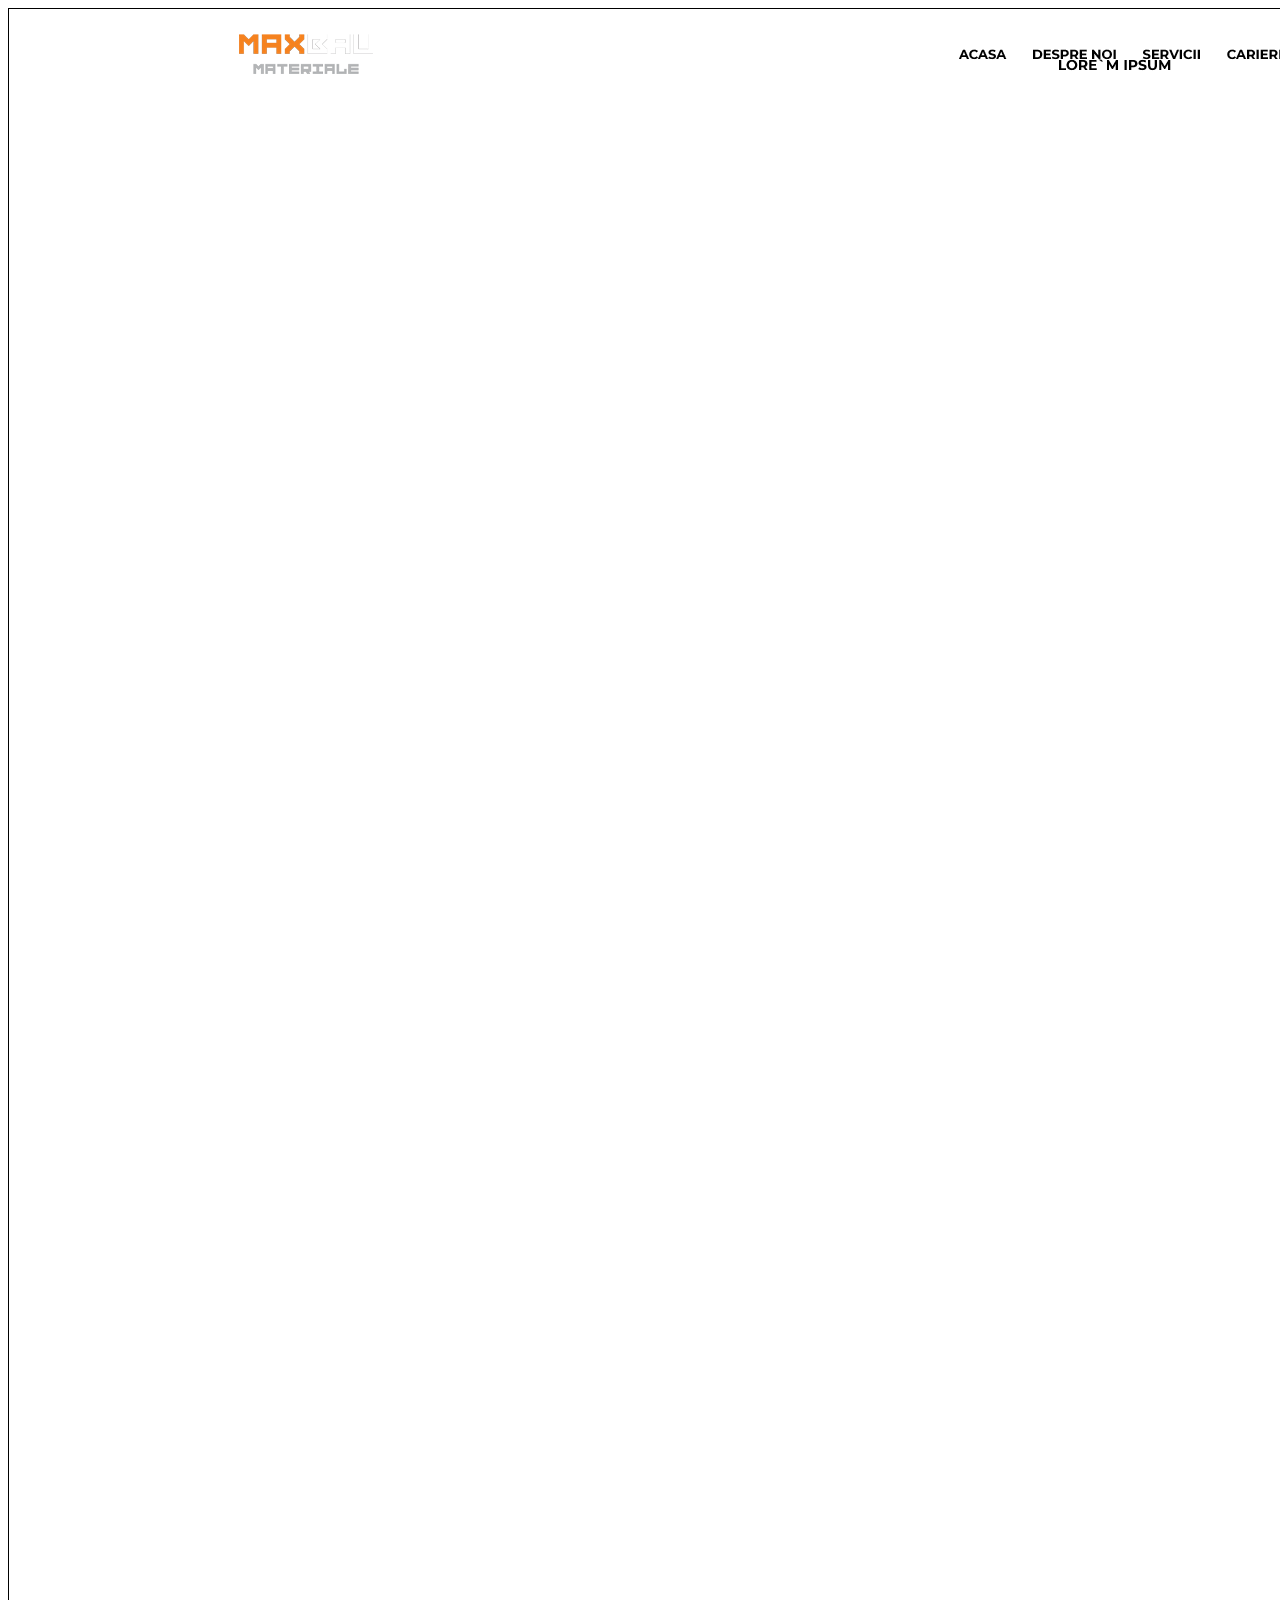
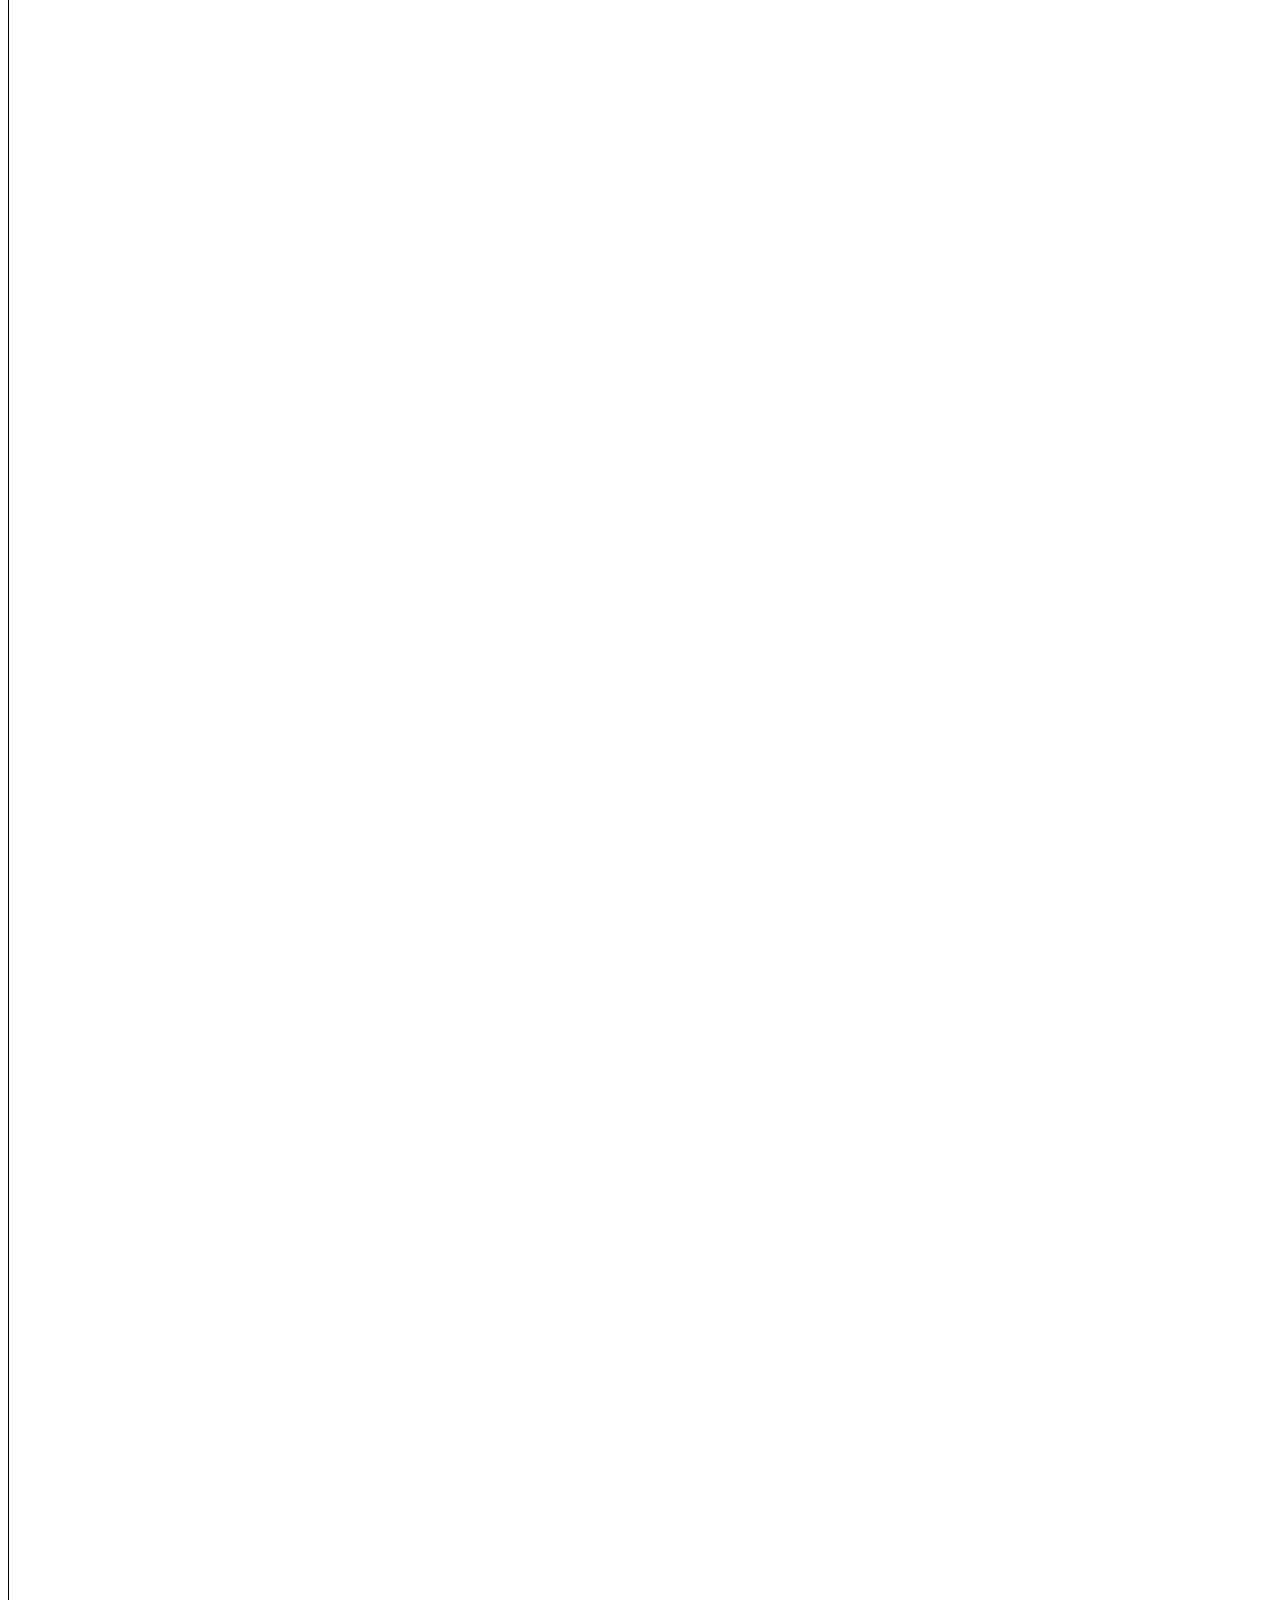
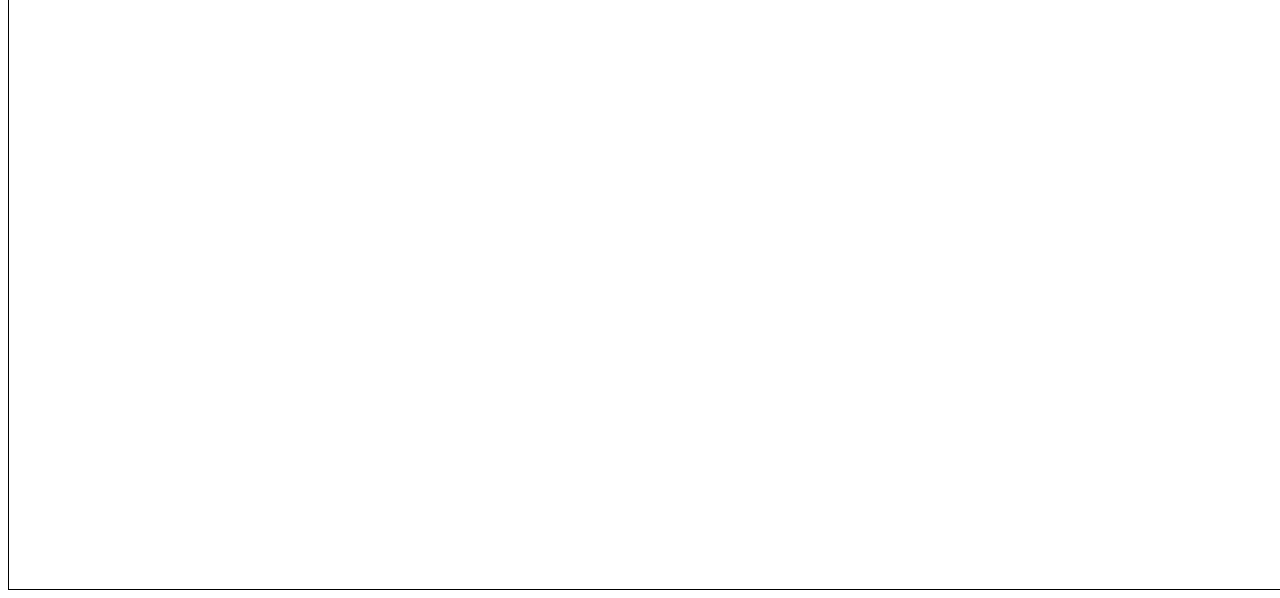
==== index.html @ 09daf8ff "Am adaugat primele fisiere" ====
<!DOCTYPE html>
<html>

<head>
    <link rel="stylesheet" href="index.css">
</head>

<body>
    <div id="general">
        <div id="header">
            <img id="logo" src="headerIMG/BauSite.png">
            <img id="meniu" src="headerIMG/meniu.png">
            <img id="lore" src="headerIMG/lore.png">
        </div>
    </div>
</body>

</html>
---- index.css ----
#general {
    position: relative;
    border: 1px solid;
    width: 1600px;
    height: 3780px;
    margin-left: auto;
    margin-right: auto;
}

#logo {
    position: absolute;
    top: 25px;
    left: 230px;
}

#meniu {
    position: absolute;
    top: 40px;
    left: 950px;
}

#lore {
    position: absolute;
    top: 50px;
    left: 1050px;
}
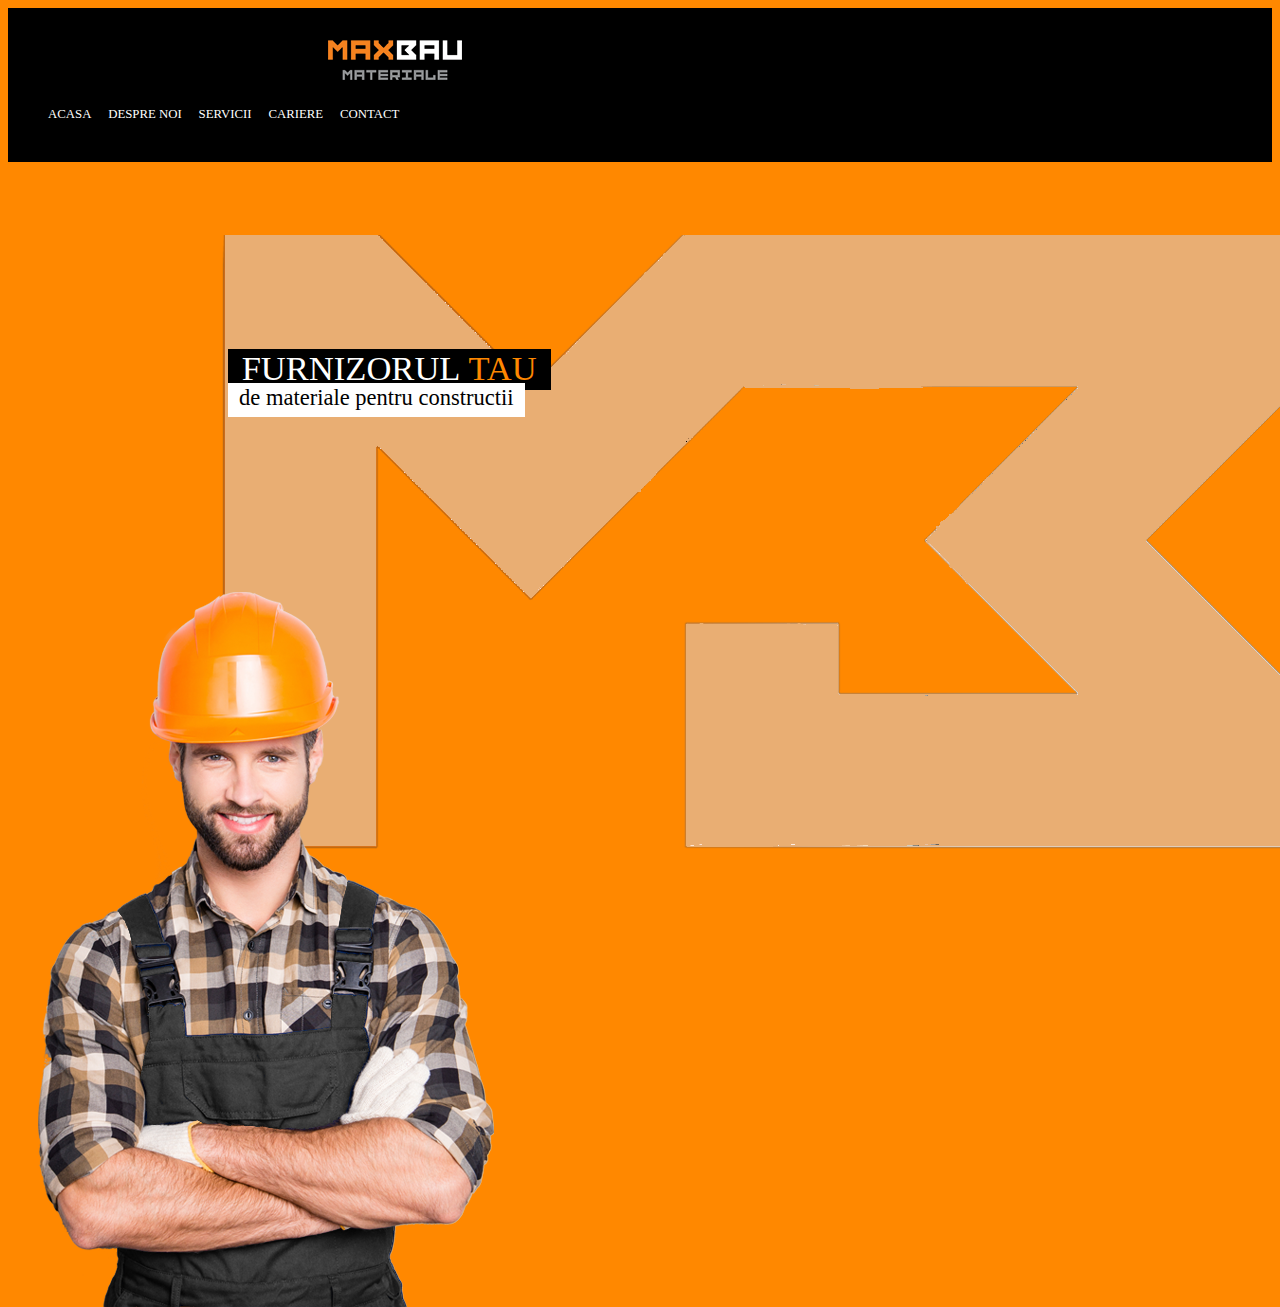
==== commit 5d847423: "adaugat inceput site" ====
--- a/index.html
+++ b/index.html
@@ -2,17 +2,67 @@
 <html>
 
 <head>
+    <meta name="viewport" content="width=device-width, initial-scale=1">
+    <link href="https://cdn.jsdelivr.net/npm/bootstrap@5.2.2/dist/css/bootstrap.min.css" rel="stylesheet"
+        integrity="sha384-Zenh87qX5JnK2Jl0vWa8Ck2rdkQ2Bzep5IDxbcnCeuOxjzrPF/et3URy9Bv1WTRi" crossorigin="anonymous">
     <link rel="stylesheet" href="index.css">
 </head>
 
 <body>
-    <div id="general">
-        <div id="header">
-            <img id="logo" src="headerIMG/BauSite.png">
-            <img id="meniu" src="headerIMG/meniu.png">
-            <img id="lore" src="headerIMG/lore.png">
+
+    <div class="container-fluid">
+
+        <div id="allhead">
+            <div class="row hsus">
+                <div class="col-md-4 logo">
+                    <img src="headerIMG/BauSite.png">
+                </div>
+
+                <div class="col-md-3 centru"></div>
+
+
+                <div class="col-md-5 lista">
+                    <ul>
+                        <li><a href="#">ACASA</a></li>
+                        <li><a href="#">DESPRE NOI</a></li>
+                        <li><a href="#">SERVICII</a></li>
+                        <li><a href="#">CARIERE</a></li>
+                        <li><a href="#">CONTACT</a></li>
+                    </ul>
+                </div>
+            </div>
+
+            <img id="m6" src="Layers/m6.png">
+
+            <div class="row hpoza">
+
+                <div class="col-md-6 furnizor">
+                    
+                        <div id ="head1">
+                            <span id ="fur">FURNIZORUL</span> <span id ="tau">TAU</span><br>
+                            <span id ="demat">de materiale pentru constructii</span>
+                        </div>
+                    
+                </div>
+
+                <div class="col-md-6 pozanene">
+                    <img id="dude" src="Layers/dude.png">
+                </div>
+
+            </div>
+
+
+
         </div>
+
+
+
+
     </div>
+
+    <script src="https://cdn.jsdelivr.net/npm/bootstrap@5.2.2/dist/js/bootstrap.bundle.min.js"
+        integrity="sha384-OERcA2EqjJCMA+/3y+gxIOqMEjwtxJY7qPCqsdltbNJuaOe923+mo//f6V8Qbsw3"
+        crossorigin="anonymous"></script>
 </body>
 
 </html>--- a/index.css
+++ b/index.css
@@ -1,26 +1,117 @@
-#general {
-    position: relative;
-    border: 1px solid;
-    width: 1600px;
-    height: 3780px;
-    margin-left: auto;
-    margin-right: auto;
+* {
+    box-sizing: border-box;
 }
 
-#logo {
-    position: absolute;
-    top: 25px;
-    left: 230px;
+body {
+    background-color: rgb(255, 136, 0);
+    overflow-x: hidden;
 }
 
-#meniu {
-    position: absolute;
-    top: 40px;
-    left: 950px;
+
+.logo {
+    height: 40px;
+    padding-top: 2em;
+
 }
 
-#lore {
+.logo img {
+    margin-left: 20em;
+
+}
+
+
+
+ul li {
+    display: inline-block;
+    padding-top: 2.5em;
+
+
+}
+
+ul li a {
+    text-decoration: none;
+    color: white;
+    margin-right: 1em;
+    font-size: 0.8em;
+
+}
+
+.hsus {
+    background-color: black;
+    padding-bottom: 1.5em;
+}
+
+#imaginih {
+    position: relative;
+
+}
+
+#m6 {
     position: absolute;
-    top: 50px;
-    left: 1050px;
-}+    top: 14em;
+    left: 16.5%;
+    max-width: 100%;
+    height: auto;
+    z-index: 1;
+}
+
+.furnizor {
+    padding-top: 20em;
+    padding-left: 15em;
+    z-index: 2;
+    position: relative;
+}
+
+.pozanene {
+    position: relative;
+    padding-top: 20em;
+    
+    z-index: 2;
+    
+}
+
+#dude {
+    position: absolute;
+    top: 6.9em;
+    left: 1.9em;
+}
+
+#head1 {
+    position: absolute;
+    top: 5.84em;
+    left: 6.87em;
+    font-size: clamp(1.5rem, 2.5vw, 3rem);
+}
+
+#fur {
+    color: white;
+    background-color: black;
+    padding-bottom: 0.1em;
+    padding-left: 0.4em;
+    padding-right: 0.4em;
+    font-size: clamp(1.5rem, 2.7vw, 4rem);
+    
+}
+
+#tau {
+    
+    background-color: black;
+    font-size: clamp(1.5rem, 2.7vw, 4rem);
+    color:rgb(255, 136, 0);
+    padding-bottom: 0.1em;
+    padding-right: 0.4em;
+    margin-left: -0.4em;
+}
+
+#demat {
+    background-color: white;
+    color:black;
+    font-size: clamp(1.1rem, 1.76vw, 3rem);
+    padding-top: 0.1em;
+    padding-bottom: 0.3em;
+    padding-left: 0.5em;
+    padding-right: 0.5em;
+    position: relative;
+    top: -0.5em;
+}
+
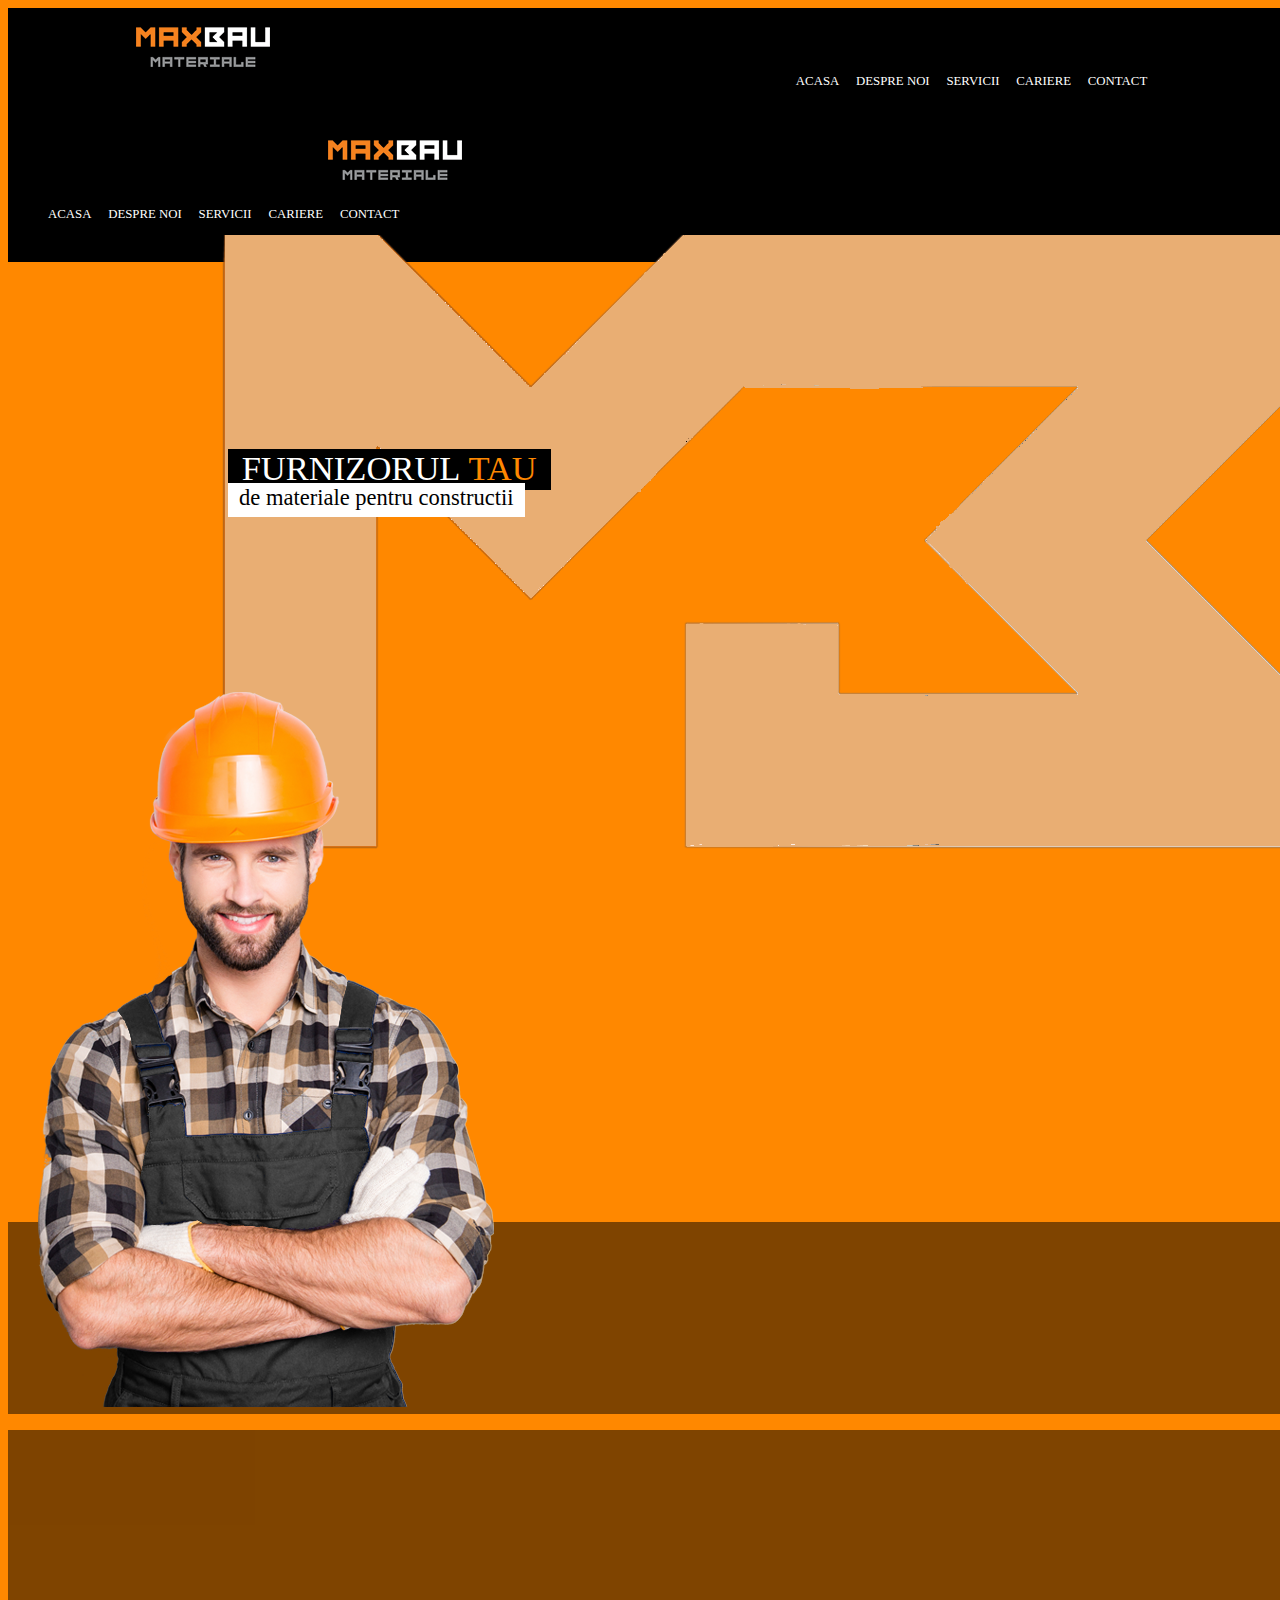
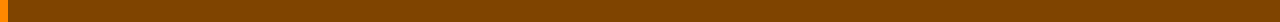
==== commit 8c33f247: "Initial commit" ====
--- a/index.html
+++ b/index.html
@@ -10,55 +10,77 @@
 
 <body>
 
-    <div class="container-fluid">
 
-        <div id="allhead">
-            <div class="row hsus">
-                <div class="col-md-4 logo">
-                    <img src="headerIMG/BauSite.png">
-                </div>
+    <div class="dan-header">
+        <div class="row">
+            <div class="col-sm-12 col-lg-6">
+                <img src="headerIMG/BauSite.png">
+            </div>
+            <div class="col-sm-12 col-lg-6 lista">
+                <ul>
+                    <li><a href="#">ACASA</a></li>
+                    <li><a href="#">DESPRE NOI</a></li>
+                    <li><a href="#">SERVICII</a></li>
+                    <li><a href="#">CARIERE</a></li>
+                    <li><a href="#">CONTACT</a></li>
+                </ul>
+            </div>
+        </div>
+    </div>
+    <div id="allhead">
+        <div class="row hsus">
+            <div class="col-md-4 logo">
+                <img src="headerIMG/BauSite.png">
+            </div>
 
-                <div class="col-md-3 centru"></div>
+            <div class="col-md-3 centru"></div>
 
 
-                <div class="col-md-5 lista">
-                    <ul>
-                        <li><a href="#">ACASA</a></li>
-                        <li><a href="#">DESPRE NOI</a></li>
-                        <li><a href="#">SERVICII</a></li>
-                        <li><a href="#">CARIERE</a></li>
-                        <li><a href="#">CONTACT</a></li>
-                    </ul>
-                </div>
+            <div class="col-md-5 lista">
+                <ul>
+                    <li><a href="#">ACASA</a></li>
+                    <li><a href="#">DESPRE NOI</a></li>
+                    <li><a href="#">SERVICII</a></li>
+                    <li><a href="#">CARIERE</a></li>
+                    <li><a href="#">CONTACT</a></li>
+                </ul>
             </div>
+        </div>
 
-            <img id="m6" src="Layers/m6.png">
+        <img id="m6" src="Layers/m6.png">
 
-            <div class="row hpoza">
+        <div class="row hpoza">
 
-                <div class="col-md-6 furnizor">
-                    
-                        <div id ="head1">
-                            <span id ="fur">FURNIZORUL</span> <span id ="tau">TAU</span><br>
-                            <span id ="demat">de materiale pentru constructii</span>
-                        </div>
-                    
-                </div>
+            <div class="col-md-6 furnizor">
 
-                <div class="col-md-6 pozanene">
-                    <img id="dude" src="Layers/dude.png">
+                <div id="head1">
+                    <span id="fur">FURNIZORUL</span> <span id="tau">TAU</span><br>
+                    <span id="demat">de materiale pentru constructii</span>
                 </div>
 
             </div>
 
+            <div class="col-md-6 pozanene">
+                <img id="dude" src="Layers/dude.png">
+            </div>
 
+        </div>
 
+        <div class="row">
+            <div class="col-md-6 gritransp"></div>
+            <div class="col-md-6 gritransp">
+                <p>Lore ipsum</p>
+            </div>
         </div>
 
 
 
+    </div>
 
-    </div>
+
+
+
+
 
     <script src="https://cdn.jsdelivr.net/npm/bootstrap@5.2.2/dist/js/bootstrap.bundle.min.js"
         integrity="sha384-OERcA2EqjJCMA+/3y+gxIOqMEjwtxJY7qPCqsdltbNJuaOe923+mo//f6V8Qbsw3"
--- a/index.css
+++ b/index.css
@@ -115,3 +115,51 @@
     top: -0.5em;
 }
 
+.gritransp {
+    position: relative;
+    width: 100%;
+    height: 12em;
+    background-color: black;
+    top: 20em;
+    opacity: 0.5;
+}
+
+body {
+    width: 100%;
+}
+
+/* Dan */
+
+.dan-header {
+    background:#000;
+    height:100px;
+    color: #FFF;
+    padding: 0 10%;
+    display:flex;
+    align-items:center;
+}
+
+.dan-header .row {
+    flex:1;
+}
+
+.dan-header .row>div:last-child {
+    text-align:right;
+}
+
+.dan-header .row>div:last-child ul {
+    padding:0;
+    margin:0;
+}
+
+.dan-header .row>div:last-child ul li {
+    padding-top:0;
+}
+
+@media all and (max-width:700px) {
+    
+    .dan-header .row>div {
+        text-align:center;
+    }
+}
+
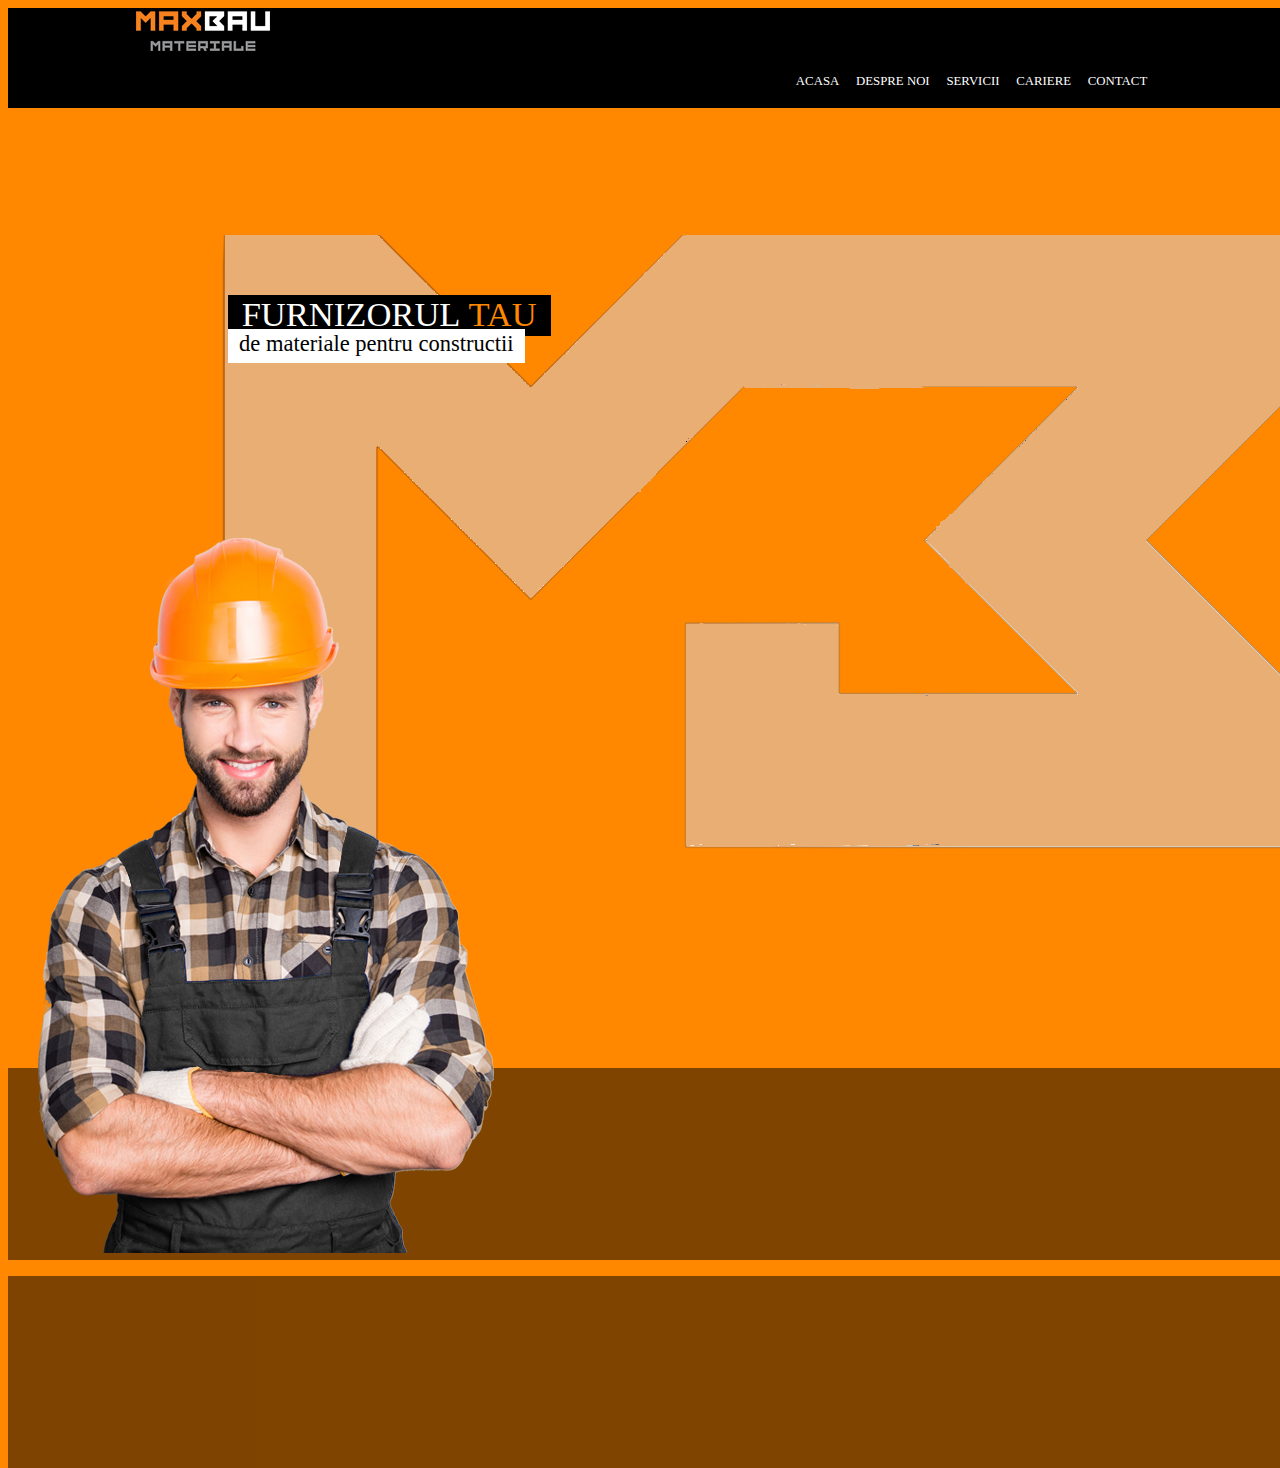
==== commit ee35a27a: "LAYOUT + PRIMA PARTE" ====
--- a/index.html
+++ b/index.html
@@ -11,7 +11,7 @@
 <body>
 
 
-    <div class="dan-header">
+    <div class="dan-header test">
         <div class="row">
             <div class="col-sm-12 col-lg-6">
                 <img src="headerIMG/BauSite.png">
@@ -27,25 +27,7 @@
             </div>
         </div>
     </div>
-    <div id="allhead">
-        <div class="row hsus">
-            <div class="col-md-4 logo">
-                <img src="headerIMG/BauSite.png">
-            </div>
-
-            <div class="col-md-3 centru"></div>
-
-
-            <div class="col-md-5 lista">
-                <ul>
-                    <li><a href="#">ACASA</a></li>
-                    <li><a href="#">DESPRE NOI</a></li>
-                    <li><a href="#">SERVICII</a></li>
-                    <li><a href="#">CARIERE</a></li>
-                    <li><a href="#">CONTACT</a></li>
-                </ul>
-            </div>
-        </div>
+   
 
         <img id="m6" src="Layers/m6.png">
 
--- a/index.css
+++ b/index.css
@@ -7,25 +7,38 @@
     overflow-x: hidden;
 }
 
+/* Dan */
 
-.logo {
-    height: 40px;
-    padding-top: 2em;
-
+.dan-header {
+    background:#000;
+    height:100px;
+    color: #FFF;
+    padding: 0 10%;
+    display:flex;
+    align-items:center;
 }
 
-.logo img {
-    margin-left: 20em;
-
+.dan-header .row {
+    flex:1;
 }
 
+.dan-header .row>div:last-child {
+    text-align:right;
+}
+
+
+@media all and (max-width:700px) {
+    
+    .dan-header .row>div {
+        text-align:center;
+    }
+}
+
+/* Dan up */
 
 
 ul li {
     display: inline-block;
-    padding-top: 2.5em;
-
-
 }
 
 ul li a {
@@ -33,17 +46,6 @@
     color: white;
     margin-right: 1em;
     font-size: 0.8em;
-
-}
-
-.hsus {
-    background-color: black;
-    padding-bottom: 1.5em;
-}
-
-#imaginih {
-    position: relative;
-
 }
 
 #m6 {
@@ -65,9 +67,7 @@
 .pozanene {
     position: relative;
     padding-top: 20em;
-    
     z-index: 2;
-    
 }
 
 #dude {
@@ -75,6 +75,8 @@
     top: 6.9em;
     left: 1.9em;
 }
+
+/*textul cu Furnizor*/
 
 #head1 {
     position: absolute;
@@ -94,8 +96,7 @@
 }
 
 #tau {
-    
-    background-color: black;
+     background-color: black;
     font-size: clamp(1.5rem, 2.7vw, 4rem);
     color:rgb(255, 136, 0);
     padding-bottom: 0.1em;
@@ -115,6 +116,8 @@
     top: -0.5em;
 }
 
+/*textul cu Furnizor*/
+
 .gritransp {
     position: relative;
     width: 100%;
@@ -128,38 +131,3 @@
     width: 100%;
 }
 
-/* Dan */
-
-.dan-header {
-    background:#000;
-    height:100px;
-    color: #FFF;
-    padding: 0 10%;
-    display:flex;
-    align-items:center;
-}
-
-.dan-header .row {
-    flex:1;
-}
-
-.dan-header .row>div:last-child {
-    text-align:right;
-}
-
-.dan-header .row>div:last-child ul {
-    padding:0;
-    margin:0;
-}
-
-.dan-header .row>div:last-child ul li {
-    padding-top:0;
-}
-
-@media all and (max-width:700px) {
-    
-    .dan-header .row>div {
-        text-align:center;
-    }
-}
-
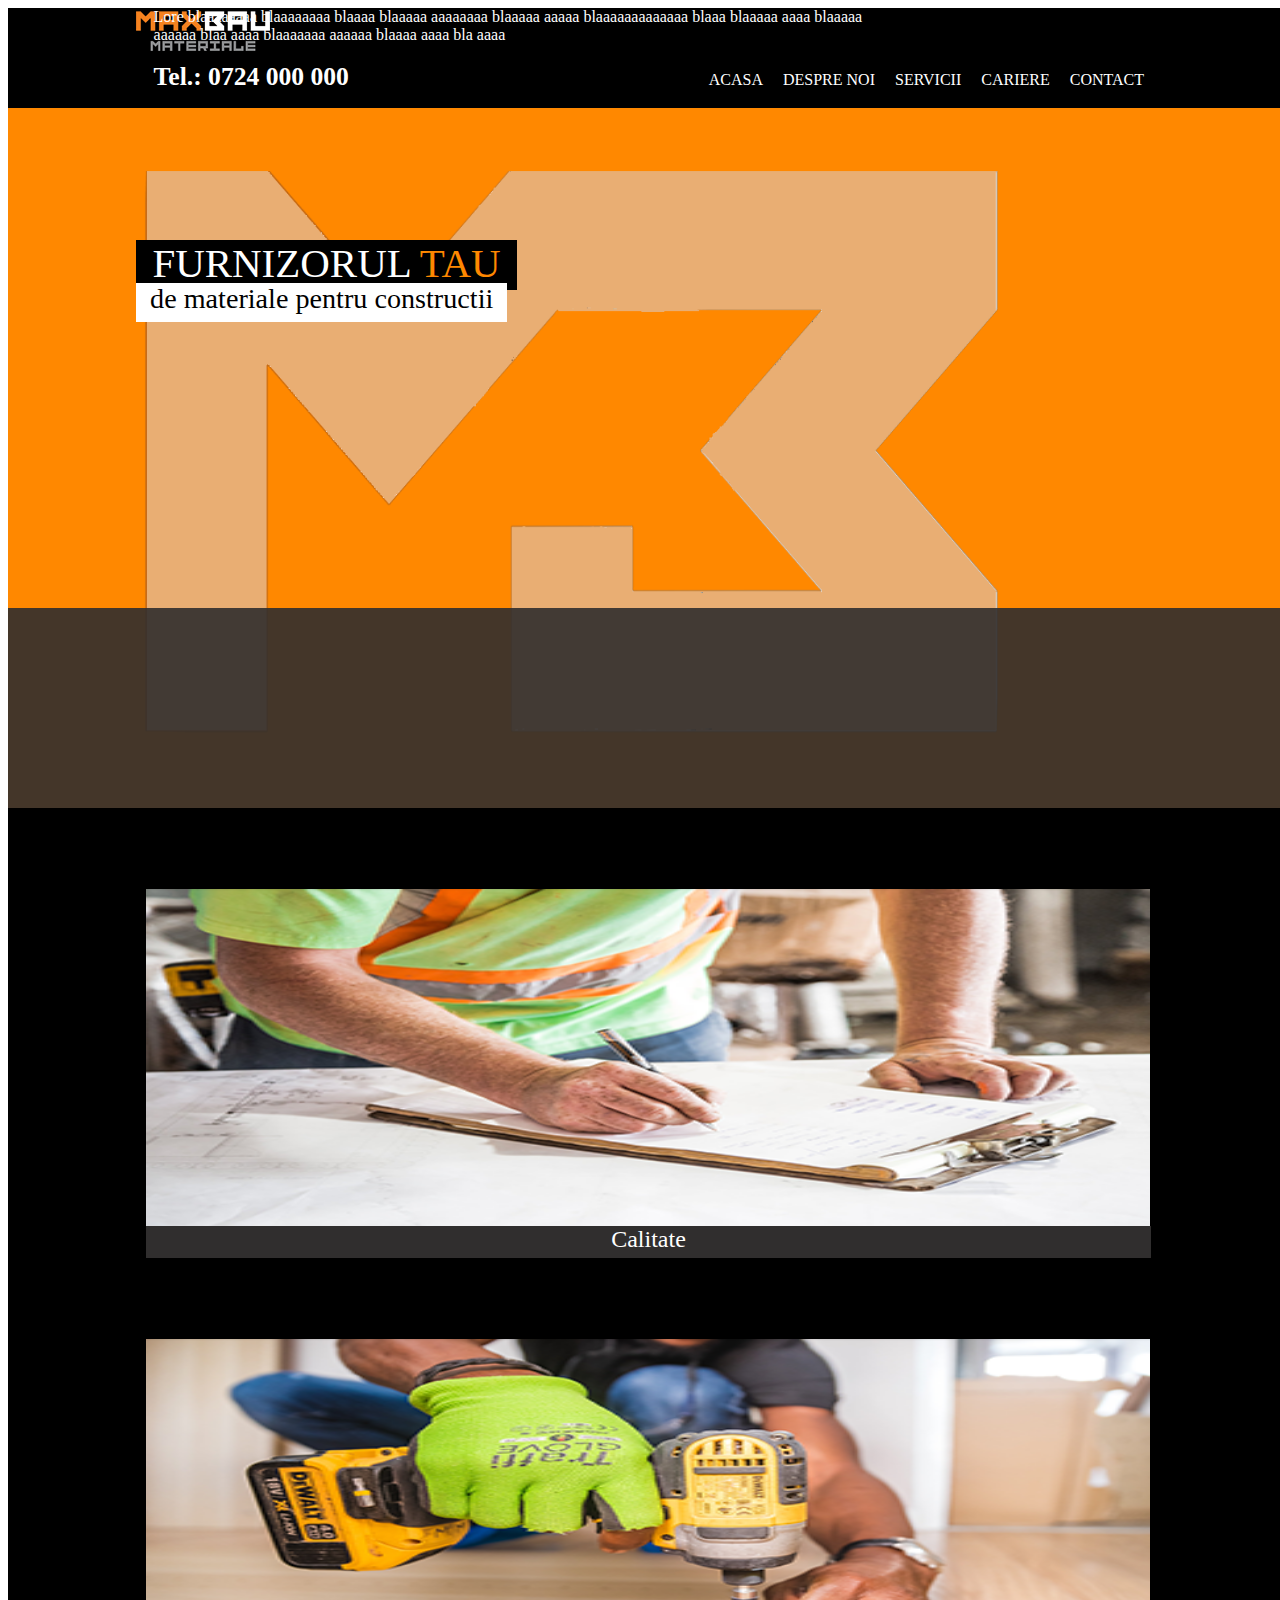
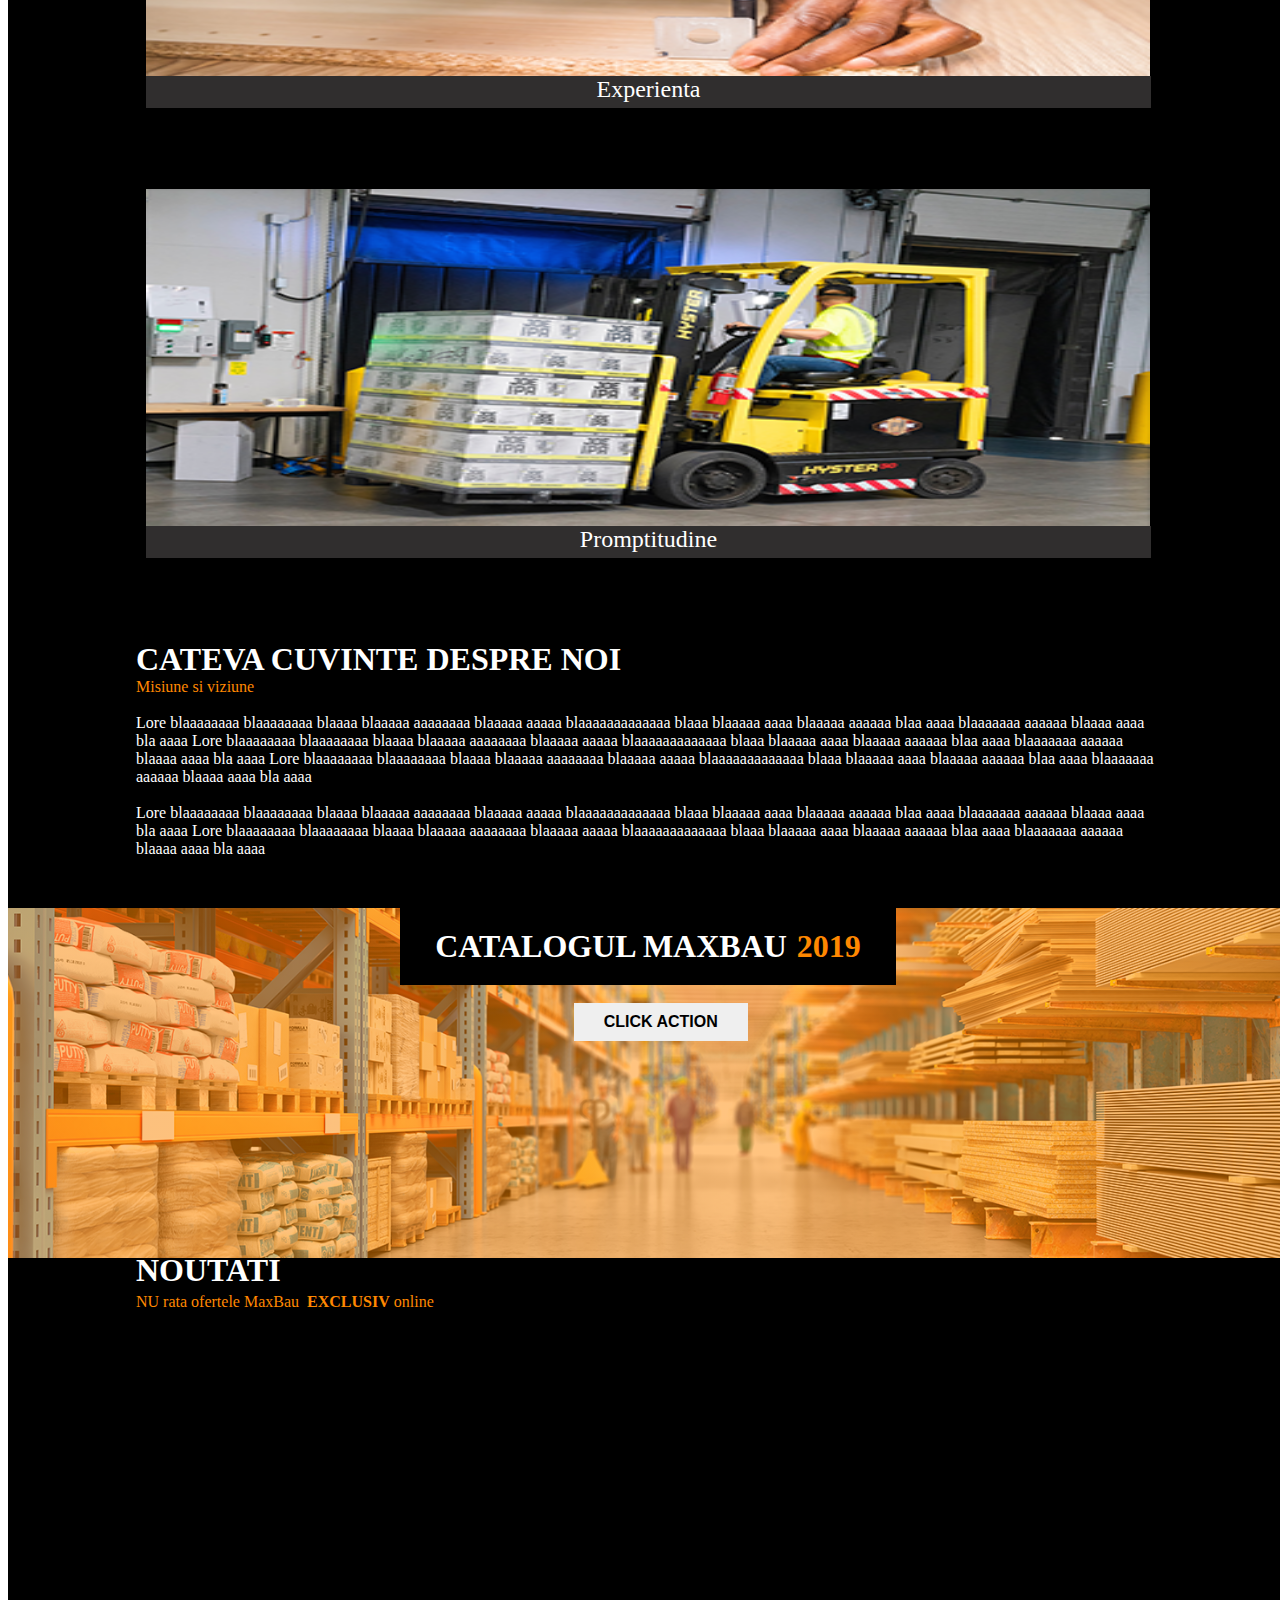
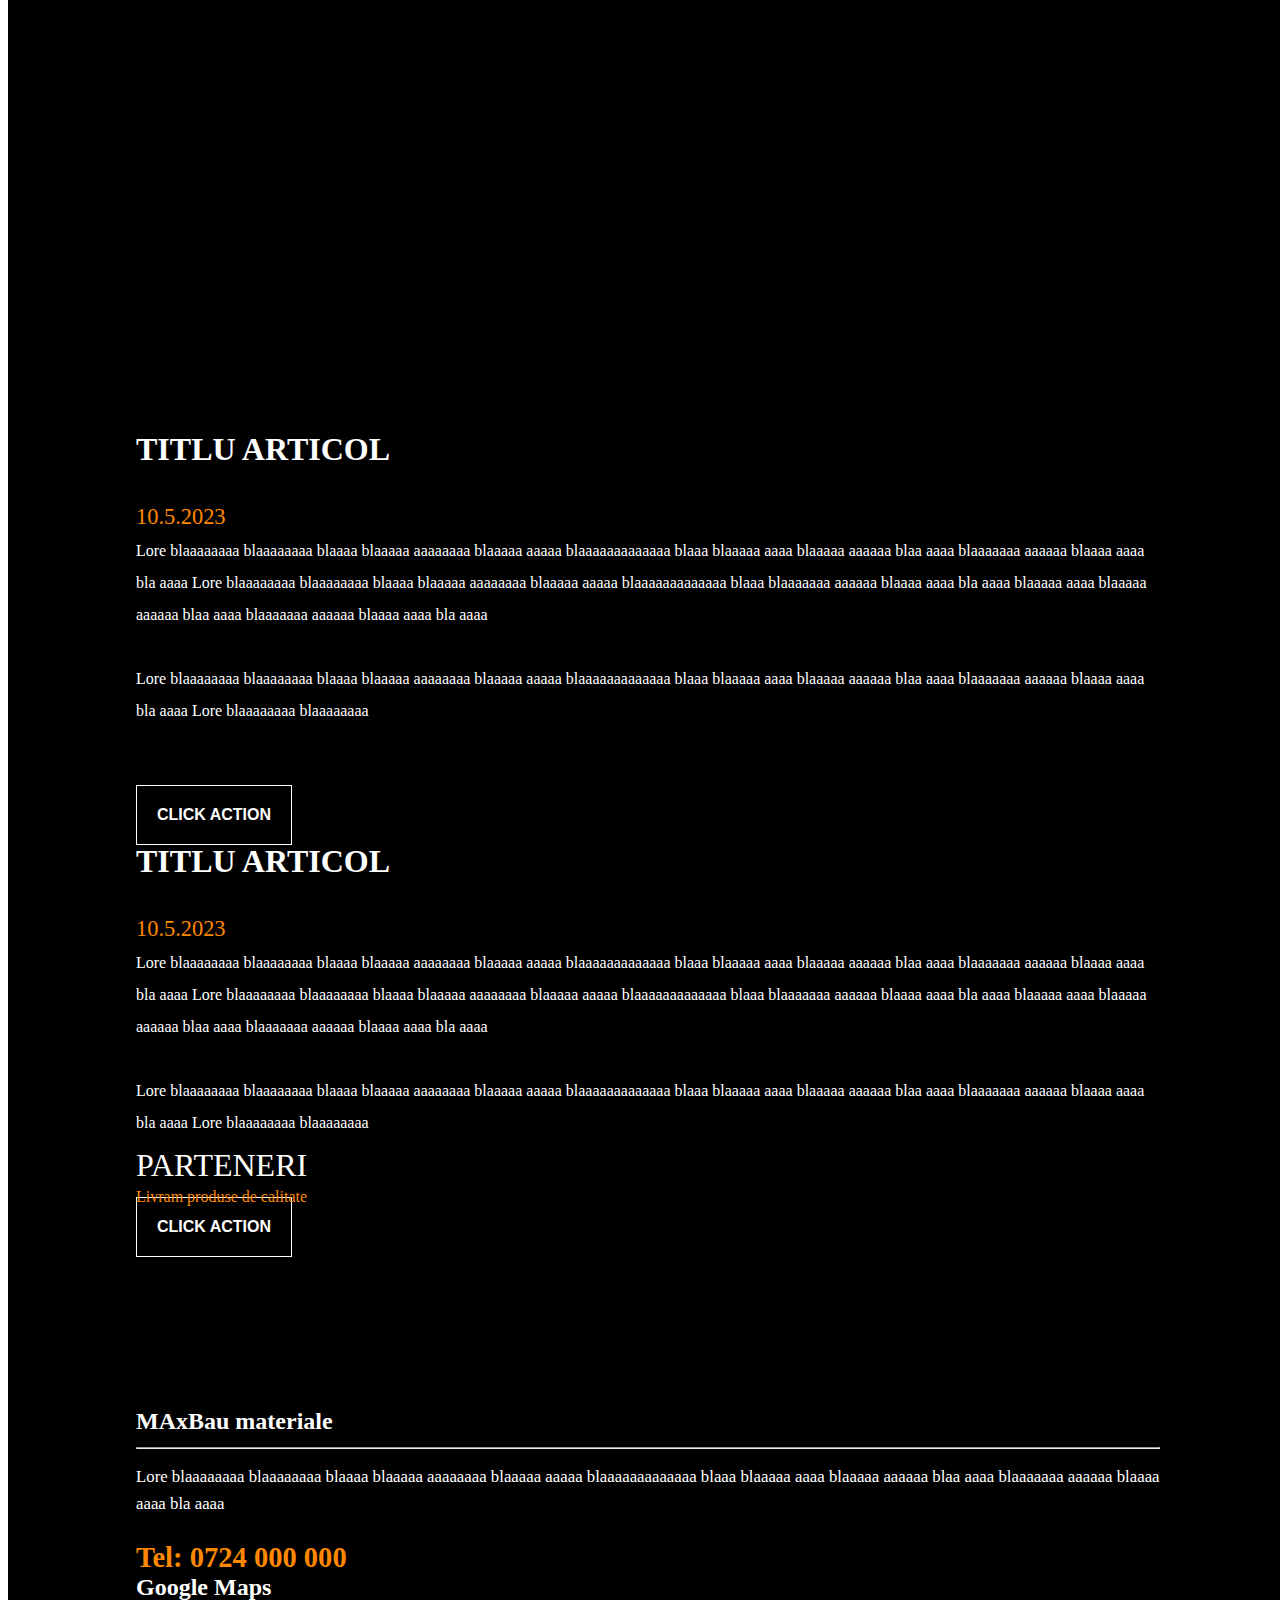
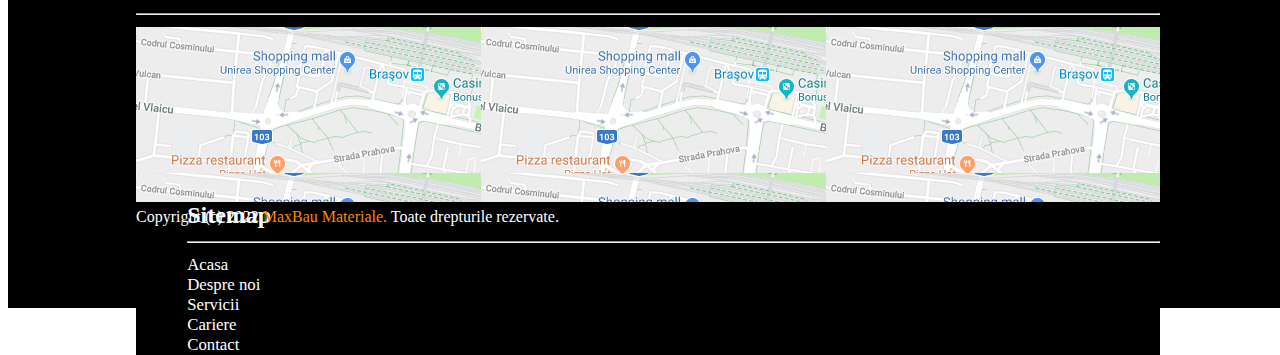
==== commit bd2d6fc0: "gata" ====
--- a/index.html
+++ b/index.html
@@ -13,7 +13,7 @@
 
     <div class="dan-header test">
         <div class="row">
-            <div class="col-sm-12 col-lg-6">
+            <div class="col-sm-12 col-lg-6 logo">
                 <img src="headerIMG/BauSite.png">
             </div>
             <div class="col-sm-12 col-lg-6 lista">
@@ -27,37 +27,254 @@
             </div>
         </div>
     </div>
-   
-
-        <img id="m6" src="Layers/m6.png">
-
-        <div class="row hpoza">
-
-            <div class="col-md-6 furnizor">
-
+
+    <div class="subheader">
+        <div id="fundalgri"></div>
+        <div class="row">
+            <div class="col-sm-12 col-lg-6 furnizor">
                 <div id="head1">
                     <span id="fur">FURNIZORUL</span> <span id="tau">TAU</span><br>
                     <span id="demat">de materiale pentru constructii</span>
                 </div>
 
-            </div>
-
-            <div class="col-md-6 pozanene">
-                <img id="dude" src="Layers/dude.png">
-            </div>
-
-        </div>
-
-        <div class="row">
-            <div class="col-md-6 gritransp"></div>
-            <div class="col-md-6 gritransp">
-                <p>Lore ipsum</p>
-            </div>
-        </div>
-
-
-
-    </div>
+                <div id="telefon">
+                    <span id="bla">Lore blaaaaaaaa blaaaaaaaa
+                        blaaaa blaaaaa aaaaaaaa blaaaaa aaaaa
+                        blaaaaaaaaaaaaa blaaa
+                        blaaaaa aaaa blaaaaa aaaaaa blaa aaaa
+                        blaaaaaaa aaaaaa blaaaa aaaa bla aaaa
+                    </span><br><br>
+                    <span id="numar"><b>Tel.: 0724 000 000</b></span>
+                </div>
+            </div>
+            <div class="col-sm-12 col-lg-6 pozanene">
+                
+            </div>
+        </div>
+    </div>
+
+    <div class="pozele">
+        <div class="row">
+            <div class="col-sm-12 col-lg-4 poza1">
+                <div class="calitate"><p>Calitate</p></div>
+            </div>
+            <div class="col-sm-12 col-lg-4 poza2">
+                <div class="calitate"><p>Experienta</p></div>
+            </div>
+            <div class="col-sm-12 col-lg-4 poza3">
+                <div class="calitate"><p>Promptitudine</p></div>
+            </div>
+        </div>
+    </div>
+
+    <div class="cuvinte">
+        <div class="row">
+            <div class="col-sm-12 col-lg-12 textcuvinte">
+                <span id="cateva"><h1>CATEVA CUVINTE DESPRE NOI</h1>
+                    <span id="misiune">Misiune si viziune</span>
+                </span><br><br>
+                <span id="lorecateva">Lore blaaaaaaaa blaaaaaaaa
+                    blaaaa blaaaaa aaaaaaaa blaaaaa aaaaa
+                    blaaaaaaaaaaaaa blaaa
+                    blaaaaa aaaa blaaaaa aaaaaa blaa aaaa
+                    blaaaaaaa aaaaaa blaaaa aaaa bla aaaa
+                    Lore blaaaaaaaa blaaaaaaaa
+                    blaaaa blaaaaa aaaaaaaa blaaaaa aaaaa
+                    blaaaaaaaaaaaaa blaaa
+                    blaaaaa aaaa blaaaaa aaaaaa blaa aaaa
+                    blaaaaaaa aaaaaa blaaaa aaaa bla aaaa
+                    Lore blaaaaaaaa blaaaaaaaa
+                    blaaaa blaaaaa aaaaaaaa blaaaaa aaaaa
+                    blaaaaaaaaaaaaa blaaa
+                    blaaaaa aaaa blaaaaa aaaaaa blaa aaaa
+                    blaaaaaaa aaaaaa blaaaa aaaa bla aaaa<br><br>
+                    Lore blaaaaaaaa blaaaaaaaa
+                    blaaaa blaaaaa aaaaaaaa blaaaaa aaaaa
+                    blaaaaaaaaaaaaa blaaa
+                    blaaaaa aaaa blaaaaa aaaaaa blaa aaaa
+                    blaaaaaaa aaaaaa blaaaa aaaa bla aaaa
+                    Lore blaaaaaaaa blaaaaaaaa
+                    blaaaa blaaaaa aaaaaaaa blaaaaa aaaaa
+                    blaaaaaaaaaaaaa blaaa
+                    blaaaaa aaaa blaaaaa aaaaaa blaa aaaa
+                    blaaaaaaa aaaaaa blaaaa aaaa bla aaaa</span>
+
+            </div>
+        </div>
+    </div>
+
+    <div class="catalog">
+        <div class="row">
+            <div class="col-sm-12 col-lg-12 butoncatalog">
+                <div id="catalogmijloc">
+                    <div id="catatext"><b>CATALOGUL MAXBAU</b><span id="cataorange"><b>2019</b></span></div><br>
+                    <button id="catabuton">CLICK ACTION</button>
+                </div>
+            </div>
+        </div>
+    </div>
+
+
+    <div class="noutati">
+        <div class="row">
+            <div class="col-sm-12 col-lg-12 textnoutati">
+                <div id="noualb">NOUTATI<br><span id="nouport">
+                    NU rata ofertele MaxBau<span id="noub">EXCLUSIV</span> online
+                </span></div>
+            </div>
+        </div>
+    </div>
+
+    <div class="nou1">
+        <div class="row">
+            <div class="col-sm-12 col-lg-6 pozanou1">
+
+            </div>
+            <div class="col-sm-12 col-lg-6 pozanou2">
+
+            </div>
+        </div>
+    </div>
+
+    <div class="articol">
+        <div class="row">
+            <div class="col-sm-12 col-lg-6 art1">
+                 <div class="titluart">TITLU ARTICOL<br><br> 
+                    <span class="dataart">10.5.2023</span><br>
+                    <span class="contart">
+                        Lore blaaaaaaaa blaaaaaaaa
+                        blaaaa blaaaaa aaaaaaaa blaaaaa aaaaa
+                        blaaaaaaaaaaaaa blaaa
+                        blaaaaa aaaa blaaaaa aaaaaa blaa aaaa
+                        blaaaaaaa aaaaaa blaaaa aaaa bla aaaa
+                        Lore blaaaaaaaa blaaaaaaaa
+                        blaaaa blaaaaa aaaaaaaa blaaaaa aaaaa
+                        blaaaaaaaaaaaaa blaaa
+                        blaaaaaaa aaaaaa blaaaa aaaa bla aaaa
+                        blaaaaa aaaa blaaaaa aaaaaa blaa aaaa
+                        blaaaaaaa aaaaaa blaaaa aaaa bla aaaa<br><br>
+                        Lore blaaaaaaaa blaaaaaaaa
+                        blaaaa blaaaaa aaaaaaaa blaaaaa aaaaa
+                        blaaaaaaaaaaaaa blaaa
+                        blaaaaa aaaa blaaaaa aaaaaa blaa aaaa
+                        blaaaaaaa aaaaaa blaaaa aaaa bla aaaa
+                        Lore blaaaaaaaa blaaaaaaaa
+                    </span><br><br><br>
+                    <button class="butart">CLICK ACTION</button>
+                 </div>
+            </div>
+            <div class="col-sm-12 col-lg-6 art2">
+                <div class="titluart">TITLU ARTICOL<br><br> 
+                    <span class="dataart">10.5.2023</span><br>
+                    <span class="contart">
+                        Lore blaaaaaaaa blaaaaaaaa
+                        blaaaa blaaaaa aaaaaaaa blaaaaa aaaaa
+                        blaaaaaaaaaaaaa blaaa
+                        blaaaaa aaaa blaaaaa aaaaaa blaa aaaa
+                        blaaaaaaa aaaaaa blaaaa aaaa bla aaaa
+                        Lore blaaaaaaaa blaaaaaaaa
+                        blaaaa blaaaaa aaaaaaaa blaaaaa aaaaa
+                        blaaaaaaaaaaaaa blaaa
+                        blaaaaaaa aaaaaa blaaaa aaaa bla aaaa
+                        blaaaaa aaaa blaaaaa aaaaaa blaa aaaa
+                        blaaaaaaa aaaaaa blaaaa aaaa bla aaaa<br><br>
+                        Lore blaaaaaaaa blaaaaaaaa
+                        blaaaa blaaaaa aaaaaaaa blaaaaa aaaaa
+                        blaaaaaaaaaaaaa blaaa
+                        blaaaaa aaaa blaaaaa aaaaaa blaa aaaa
+                        blaaaaaaa aaaaaa blaaaa aaaa bla aaaa
+                        Lore blaaaaaaaa blaaaaaaaa
+                    </span><br><br><br>
+                    <button class="butart">CLICK ACTION</button>
+                </div>
+
+            </div>
+        </div>
+    </div>
+
+    <div class="parteneri">
+        <div class="row">
+            <div class="col-sm-12 col-lg-12 textparteneri">
+                <div id="partalb">PARTENERI<br>
+                    <span id="livram">Livram produse de calitate</span>
+                </div>
+            </div>
+        </div>
+    </div>
+
+    <div class="materiale">
+        <div  class="row">
+            <div class="col-sm-12 col-lg-2 mat1">
+
+            </div>
+            <div class="col-sm-12 col-lg-2 mat1">
+                
+            </div>
+            <div class="col-sm-12 col-lg-2 mat1">
+                
+            </div>
+            <div class="col-sm-12 col-lg-2 mat1">
+                
+            </div>
+            <div class="col-sm-12 col-lg-2 mat1">
+                
+            </div>
+            <div class="col-sm-12 col-lg-2 mat1">
+                
+            </div>
+        </div>
+    </div>
+
+    <div class="maps">
+        <div class="row">
+            <div class="col-sm-12 col-lg-4 map1">
+                <div id="mapsmat">
+                    MAxBau materiale <hr>
+                    <span id="mapslore">Lore blaaaaaaaa blaaaaaaaa
+                        blaaaa blaaaaa aaaaaaaa blaaaaa aaaaa
+                        blaaaaaaaaaaaaa blaaa
+                        blaaaaa aaaa blaaaaa aaaaaa blaa aaaa
+                        blaaaaaaa aaaaaa blaaaa aaaa bla aaaa<br><br>
+                        <span id="mapstel">Tel: 0724 000 000</span>
+                    </span>
+
+                </div>
+            </div>
+            <div class="col-sm-12 col-lg-4 map2">
+                <div id="harta">
+                    Google Maps<hr>
+                    <div id="locatie"></div>
+                </div>
+            </div>
+            <div class="col-sm-12 col-lg-4 map3">
+                <div id="sitemap">
+                    Sitemap<hr>
+                    <ul>
+                        <li>Acasa</li>
+                        <li>Despre noi</li>
+                        <li>Servicii</li>
+                        <li>Cariere</li>
+                        <li>Contact</li>
+                    </ul>
+                </div>
+            </div>
+        </div>
+    </div>
+
+    <div class="footer">
+        <div class="row">
+            <div class="col-sm-12 col-lg-12 picior">
+                Copyright (c) 2022 <span id="footext">
+                MaxBau Materiale.</span> Toate drepturile rezervate.
+            </div>
+        </div>
+    </div>
+
+
+
+
+
+
 
 
 
--- a/index.css
+++ b/index.css
@@ -3,8 +3,7 @@
 }
 
 body {
-    background-color: rgb(255, 136, 0);
-    overflow-x: hidden;
+    width: 100%;
 }
 
 /* Dan */
@@ -32,10 +31,12 @@
     .dan-header .row>div {
         text-align:center;
     }
+    ul li {
+        font-size: 0.8em;
+    }
 }
 
 /* Dan up */
-
 
 ul li {
     display: inline-block;
@@ -45,44 +46,32 @@
     text-decoration: none;
     color: white;
     margin-right: 1em;
-    font-size: 0.8em;
-}
-
-#m6 {
-    position: absolute;
-    top: 14em;
-    left: 16.5%;
-    max-width: 100%;
-    height: auto;
-    z-index: 1;
-}
-
-.furnizor {
-    padding-top: 20em;
-    padding-left: 15em;
-    z-index: 2;
-    position: relative;
-}
-
-.pozanene {
-    position: relative;
-    padding-top: 20em;
-    z-index: 2;
-}
-
-#dude {
-    position: absolute;
-    top: 6.9em;
-    left: 1.9em;
-}
-
-/*textul cu Furnizor*/
+    
+}
+
+.subheader {
+    background:rgb(255, 136, 0);
+    height: 700px;
+    padding: 0 10%;
+    display:flex;
+    align-items:center;
+    position: relative;
+}
+
+.subheader .row {
+    background: url(Layers/m6.png);
+    background-repeat: no-repeat;
+    background-position: left;
+    background-size: 85% 85%;
+    flex: 1;
+    height: 700px;
+}
 
 #head1 {
     position: absolute;
-    top: 5.84em;
-    left: 6.87em;
-    font-size: clamp(1.5rem, 2.5vw, 3rem);
+    top: 4.1em;
+    font-size: clamp(1.7rem, 2.5vw, 3rem);
+    
 }
 
 #fur {
@@ -91,13 +80,13 @@
     padding-bottom: 0.1em;
     padding-left: 0.4em;
     padding-right: 0.4em;
-    font-size: clamp(1.5rem, 2.7vw, 4rem);
+    font-size: clamp(1.7rem, 3.2vw, 4rem);
     
 }
 
 #tau {
      background-color: black;
-    font-size: clamp(1.5rem, 2.7vw, 4rem);
+    font-size: clamp(1.7rem, 3.2vw, 4rem);
     color:rgb(255, 136, 0);
     padding-bottom: 0.1em;
     padding-right: 0.4em;
@@ -107,27 +96,644 @@
 #demat {
     background-color: white;
     color:black;
-    font-size: clamp(1.1rem, 1.76vw, 3rem);
-    padding-top: 0.1em;
+    font-size: clamp(1.3rem, 2.2vw, 3rem);
+    padding-top: -0.2em;
     padding-bottom: 0.3em;
     padding-left: 0.5em;
     padding-right: 0.5em;
     position: relative;
-    top: -0.5em;
-}
-
-/*textul cu Furnizor*/
-
-.gritransp {
-    position: relative;
+    top: -0.3em;
+}
+
+.furnizor {
+    position: relative;
+    z-index: 1;
+}
+
+@media all and (max-width:700px) {
+    
+    .furnizor>div {
+        text-align:center;
+        }
+    #head1 {
+        top: 2.5em;
+    } 
+    #telefon {
+        top: 10.3em;
+    }
+    ul li {
+        margin-top: 10px;
+    }
+   
+   
+}
+
+@media all and (max-width:990px) {
+    
+    #head1 {
+        top: 2em;
+    } 
+  #fundalgri {
+    top: 9.5em;
+  }
+  
+}
+
+#telefon {
+    position: absolute;
+    bottom: 1em;
+    width: 70%;
+    left: 1.1em;
+}
+
+#bla {
+    color: white;
+    font-size: clamp(1rem, 0.9vw, 4rem);
+    
+}
+
+#numar {
+    font-size: 2em;
+    color: white;
+    font-size: clamp(1rem, 2vw, 3rem);
+}
+
+#fundalgri {
+    position: absolute;
+    background: rgb(48, 46, 46);
+    opacity: 0.9;
+    height: 200px;
     width: 100%;
-    height: 12em;
+    bottom: 0;
+    left: 0;
+}
+
+.pozanene {
+    position: relative;
+    z-index: 1;
+    background: url(Layers/dude.png);
+    background-repeat: no-repeat;
+    background-size: contain;
+    background-position: bottom;
+    background-position: 88%;
+    margin-top: 50px;
+}
+
+@media all and (max-width:1100px) {
+    .pozanene {
+        background-position: center;
+    }
+}
+
+.pozele {
+    background:black;
+    height: 500px;
+    padding: 0 10%;
+    display: flex;
+    align-items: center;    
+}
+
+@media all and (max-width:700px) {
+    .pozele {
+       height: 900px;      
+    }
+   .pozele>div>div {
+    height: 300px;  
+   }
+ }
+
+.pozele .row {
+    flex: 1;
+}
+
+@media all and (min-width:700px) {
+    .pozele>div>div {
+        height: 450px;  
+       }
+    .pozele {
+        height: auto;      
+     }
+}
+
+@media all and (min-width:700px) and (max-width:1000px) {
+    .pozele>div>div {
+        height: 450px; 
+        width: 500px; 
+       }
+    .pozele {
+        height: auto;  
+    }
+    .pozele .row {
+        justify-content: center;
+    }
+}
+
+.calitate {
+    position: absolute;
+    bottom: 0;
+    right: 0;
+    left: 1%;
+    background: rgb(48, 46, 46);
+    color: white;
+    font-size: 1.5em;
+    width: 98.1%;
+    text-align: center;   
+}
+
+.poza1:hover .calitate {
+    background: rgb(255, 136, 0);
+}
+
+.poza2:hover .calitate {
+    background: rgb(255, 136, 0);
+}
+
+.poza3:hover .calitate {
+    background: rgb(255, 136, 0);
+}
+
+.calitate>p {
+   padding: 0;
+   margin: 0;
+   margin-bottom: 5px;
+   cursor: pointer;
+}
+
+.poza1 {
+    position: relative;
+    background: url(3poze/nenepix.png);
+    background-repeat: no-repeat;
+    background-size: 98% 82%;
+    background-position: bottom;
+    z-index: 1;
+    cursor: pointer;
+} 
+
+.poza2 {
+    position: relative;
+    background: url(3poze/bormasina.png);
+    background-repeat: no-repeat;
+    background-size: 98% 82%;
+    background-position: bottom;
+    z-index: 1;
+    cursor: pointer;
+} 
+
+.poza3 {
+    position: relative;
+    background: url(3poze/stivuitor.png);
+    background-repeat: no-repeat;
+    background-size: 98% 82%;
+    background-position: bottom;
+    z-index: 1;
+    cursor: pointer;
+} 
+
+.cuvinte {
+    background: black;
+    height: 350px;
+    padding: 0 10%;
+    display: flex;
+    align-items: center;
+}
+
+.cuvinte .row {
+     flex: 1;
+}
+
+.textcuvinte {
+    background: black;
+    z-index: 1;
+    color: white;
+}
+
+#misiune {
+    color: rgb(255, 136, 0);
+}
+
+#cateva h1 {
+    margin: 0;
+    margin-top: 1em;
+}
+
+@media all and (max-width:1100px) {
+    .cuvinte {
+    height: 500px;
+    }
+}
+
+@media all and (max-width:800px) {
+    
+    .cuvinte {
+     height: 700px;
+     }
+ }
+
+.catalog {
+    background: linear-gradient(rgba(255, 136, 0, 0.5), rgba(255, 136, 0,0.5)), url(Pozacatalog/Catalog.png);
+    background-repeat: no-repeat;
+    background-size: cover;
+    height: 350px;
+    padding: 0 10%;
+    display: flex;
+    align-items: center;
+}
+
+.catalog .row {
+    height: 350px;
+    flex: 1;
+}
+
+.butoncatalog {
+    display: flex;
+    z-index: 1;
+    align-items: center;
+    justify-content: center;
+}
+
+#catatext {
     background-color: black;
-    top: 20em;
-    opacity: 0.5;
-}
-
-body {
-    width: 100%;
-}
-
+    color: white;
+    font-size: 2em;
+    padding: 20px 35px;
+}
+
+
+#catabuton {
+     font-size: 1em;
+    border: none;
+    font-weight: bold;
+    padding: 10px 30px;
+    margin-left: 35%;
+    
+}
+
+#cataorange {
+    color: rgb(255, 136, 0);
+    margin-left: 10px;
+}
+
+.noutati {
+    background: black;
+    height: 175px;
+    padding: 0 10%;
+    display: flex;
+    align-items: center;
+}
+
+.noutati .row {
+    flex: 1;
+    height: 175px;
+}
+
+.textnoutati {
+    z-index: 1;
+    position: relative;
+}
+
+#noualb {
+    position: relative;
+    color: white;
+    font-size: 2em;
+    line-height: 0.8;
+    top: 40%;
+    font-weight: bold;
+    
+}
+
+#nouport {
+    color: rgb(255, 136, 0);
+    font-size: 0.5em;
+    font-weight: normal;
+}
+
+#noub {
+    font-weight: bold;
+    margin-left: 8px;
+}
+
+.nou1 {
+    background: black;
+    height: 600px;
+    padding: 0 10%;
+    display: flex;
+    align-items: center;
+    
+}
+
+.nou1 .row {
+    flex: 1;
+    height: 600px;
+    
+}
+
+.pozanou1 {
+    background: url(2poze/Pozanou.png);
+    background-size: 98% 82%;
+    background-repeat: no-repeat;
+    z-index: 1;
+    
+}
+
+.pozanou2 {
+    background: url(2poze/Pozanou.png);
+    background-size: 98% 82%;
+    background-repeat: no-repeat;
+    z-index: 1;
+}
+
+@media all and (max-width:700px) {
+    .nou1 .row {
+        height: 800px;
+    }
+    .nou1 {
+        height: 800px;
+    }
+}
+
+.articol {
+    background: black;
+    height: 500px;
+    padding: 0 10%;
+    display: flex;
+    align-items: center;
+}
+
+.articol .row {
+    flex: 1;
+    height: 500px;
+}
+
+.art1 {
+     z-index: 1;
+}
+
+.art2 {
+   z-index: 1;
+}
+
+.titluart {
+    color: white;
+    font-size: 2em;
+    font-weight: bold;
+    line-height: 1;
+}
+
+.contart {
+    font-size: 0.5em;
+    font-weight: normal;
+    line-height: 0.5;
+    
+}
+
+.dataart {
+    font-size: 0.7em;
+    font-weight: normal;
+    color: rgb(255, 136, 0);
+}
+
+.butart {
+    background-color: black;
+    color: white;
+    border: 1px solid white;
+    font-size: 0.5em;
+    font-weight: bold;
+    padding: 20px 20px;
+}
+
+@media all and (max-width:700px) {
+    .articol {
+         height: 1400px;
+       
+    }
+      .articol .row { 
+        height: 1400px;
+    }
+}
+
+@media all and (min-width:700px) and (max-width:1000px) {
+    .articol {
+         height: 1090px;
+       
+    }
+      .articol .row { 
+        height: 1090px;
+    }
+}
+
+@media all and (min-width:1000px) and (max-width:1470px) {
+    .articol {
+         height: 700px;
+       
+    }
+      .articol .row { 
+        height: 700px;
+    }
+}
+
+.parteneri {
+    background: black;
+    height: 100px;
+    padding: 0 10%;
+    display: flex;
+    align-items: center;
+}
+
+.parteneri .row {
+    flex: 1;
+    height: 100px;
+}
+
+.textparteneri {
+    z-index: 1;
+}
+
+#partalb {
+    font-weight: bold;
+    color: white;
+    font-size: 2em;
+    line-height: 0.8;
+    font-weight: normal;
+    margin-top: 20px;;
+}
+
+#livram {
+    font-size: 0.5em;
+    color: rgb(255, 136, 0);
+}
+
+@media all and (max-width:700px) {
+    .parteneri {
+         height: 140px;
+       
+    }
+      .parteneri .row { 
+        height: 140px;
+    }
+}
+
+.materiale {
+    background: black;
+    padding: 0 6.8%;
+    height: 175px;
+    display: flex;
+    align-items: center;
+}
+
+.materiale .row {
+    flex: 3;
+    height: 175px;
+}
+
+.mat1 {
+    background: url(6maxbau/logo2.png);
+    background-repeat: no-repeat;
+    background-position: center;
+    z-index: 1;
+    margin-bottom: 7px;
+}
+
+@media all and (max-width:1000px) {
+    .materiale {
+        height: 510px;
+    }
+    .materiale .row {
+        height: 510px;
+    }
+    
+}
+
+.maps {
+    background: black;
+    padding: 0 10%;
+    height: 300px;
+    display: flex;
+    align-items: center;
+}
+
+.maps .row {
+    flex: 1;
+    height: 300px;
+}
+
+.map1 {
+    background: black;
+    z-index: 1;
+}
+
+.map2 {
+    background: black;
+    z-index: 1;
+}
+
+.map3 {
+    background: black;
+    z-index: 1;
+}
+
+#mapsmat {
+    color: white;
+    font-weight: bold;
+    font-size: 1.5em;
+}
+
+#mapslore {
+    font-weight: normal;
+    font-size: 0.7em;
+}
+
+#mapstel {
+    color: rgb(255, 136, 0);
+    font-size: 1.7em;
+    font-weight: bold;
+}
+
+#harta {
+    color: white;
+    font-size: 1.5em;
+    font-weight: bold;
+}
+
+#sitemap {
+    color: white;
+    font-weight: bold;
+    font-size: 1.5em;
+    margin-left: 5%;
+}
+
+#sitemap>ul {
+    font-size: 0.7em;
+    font-weight: normal;
+    text-decoration: none;
+    margin: 0;
+    padding: 0;
+}
+
+#sitemap>ul>li {
+    display: block;
+}
+
+#locatie {
+    background: url(maps/harta.png);
+    height: 175px;
+}
+
+@media all and (max-width:1000px) {
+    .maps {   
+        height: 800px;
+    }
+    .maps .row {
+        height: 800px;
+    }
+}
+
+@media all and (min-width:1000px) and (max-width:1600px) {
+    .maps {   
+        height: 400px;
+    }
+    .maps .row {
+        height: 400px;
+    }
+}
+
+.footer {
+    background: black;
+    color: white;
+    padding: 0 10%;
+    display: flex;
+    align-items: center;
+}
+
+.footer .row {
+    flex: 1;
+    height: 100px;
+}
+
+.picior {
+    z-index: 1;
+}
+
+#footext {
+    color: rgb(255, 136, 0);
+}
+
+@media all and (max-width:700px) {
+    
+    .footer .row>div {
+        text-align:center;
+    }
+}
+
+
+
+
+
+
+
+
+
+
+
+
+
+
